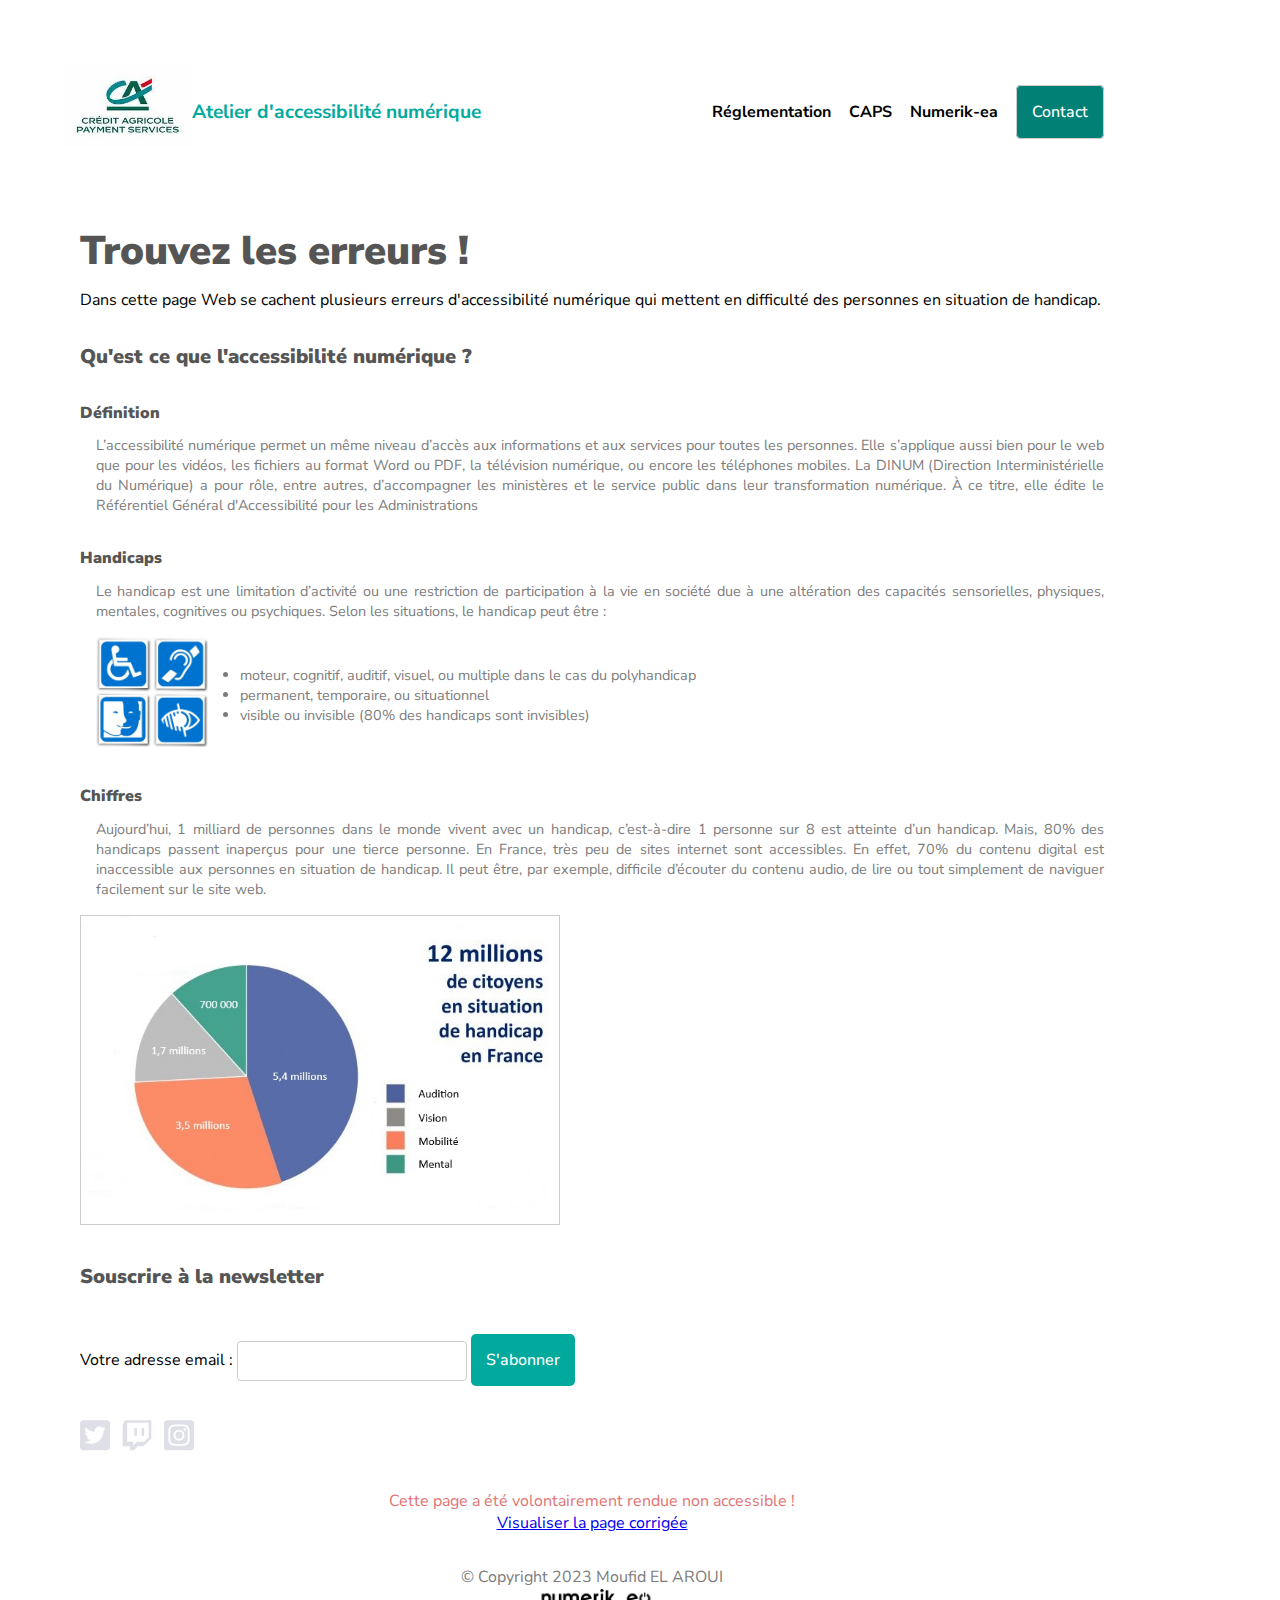
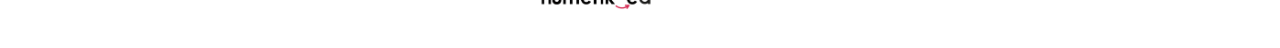
==== index.html @ 07b64322 "test page" ====
<!DOCTYPE html>
<html lang="fr">

<head>
    <meta charset="UTF-8">
    <meta http-equiv="X-UA-Compatible" content="IE=edge">
    <meta name="viewport" content="width=device-width, initial-scale=1.0">

    <!-- **********CSS*********** -->
    <link rel="stylesheet" href="./assets/css/style.css ">

    <title>???</title>
</head>


<!-- ***********BODY*********** -->

<body>
    <!-- ***********HEADER********** -->
    <div class="header">
        <div class="header-logo">
            <a href="index.html"><img class="icon" src="./assets/img/téléchargement.jpeg">
                <div class="club-name">Atelier d'accessibilité numérique</div>
            </a>

        </div>
        <div class="nav">
            <div class="ul">
                <li><a href="#">Réglementation</a></li>
                <li><a href="#">CAPS</a></li>
                <li><a href="#">Numerik-ea</a></li>
                <li><a href="#">Contact</a></li>
            </div>
        </div>
        <div id="mobile-nav-btn" class="mobile-nav-btn">
            <img src="https://upload.wikimedia.org/wikipedia/commons/b/b2/Hamburger_icon.svg">
        </div>
    </div>

    <div id="mobile-nav">
        <div class="nav">
            <div class="ul">
                <li><a href="#">Réglementation</a></li>
                <li><a href="#">CAPS</a></li>
                <li><a href="#">Numerik-ea</a></li>
                <li><a href="#">Contact</a></li>
            </div>
        </div>
    </div>

    <div class="main">
        <div class="home">
            <div class="section">
                <p class="h1">Trouvez les erreurs !</p>
                <p>Dans cette page Web se cachent plusieurs erreurs d'accessibilité numérique qui mettent en difficulté
                    des personnes en situation de handicap.</p>
                <p class="h2">Qu'est ce que l'accessibilité numérique ?</p>
                <p class="h3">Définition</p>
                <p class="bullet">L’accessibilité numérique permet un même niveau d’accès aux informations et aux
                    services pour toutes les personnes. Elle s’applique aussi bien pour le web que pour les vidéos, les
                    fichiers au format Word ou PDF, la télévision numérique, ou encore les téléphones mobiles. La DINUM
                    (Direction Interministérielle du Numérique) a pour rôle, entre autres, d’accompagner les ministères
                    et le service public dans leur transformation numérique. À ce titre, elle édite le <a
                        href="https://accessibilite.numerique.gouv.fr/">Référentiel Général d'Accessibilité pour les
                        Administrations</a></p>
                <p class="h3">Handicaps</p>
                <p class="bullet">Le handicap est une limitation d’activité ou une restriction de participation à la vie
                    en société due à une altération des capacités sensorielles, physiques, mentales, cognitives ou
                    psychiques. Selon les situations, le handicap peut être :</p>
                <div class="imgdeco">
                    <div class="deco"><img src="./assets/img/handicap-1173331_1280.jpg"></div>
                    <div class="ul2">
                        <li>moteur, cognitif, auditif, visuel, ou multiple dans le cas du polyhandicap</li>
                        <li>permanent, temporaire, ou situationnel</li>
                        <li>visible ou invisible (80% des handicaps sont invisibles)</li>
                    </div>
                </div>
                <p class="h3">Chiffres</p>
                <p class="bullet">Aujourd’hui, 1 milliard de personnes dans le monde vivent avec un handicap,
                    c’est-à-dire 1 personne sur 8 est atteinte d’un handicap. Mais, 80% des handicaps passent inaperçus
                    pour une tierce personne.
                    En France, très peu de sites internet sont accessibles. En effet, 70% du contenu digital est
                    inaccessible aux personnes en situation de handicap. Il peut être, par exemple, difficile d’écouter
                    du contenu audio, de lire ou tout simplement de naviguer facilement sur le site web. </p>
                    <div class="stats">
                        <img src="./assets/img/1637050311523_NC.jpg" alt="infographie">
                    </div>
                <p class="h2">Souscrire à la newsletter</p>
                <form>
                    <div class="form-group">
                        <label class="label">Votre adresse email : </label>
                        <input type="email">
                        <button  type="submit" tabindex="1">S'abonner</button>
                    </div>
                </form>
                <div class="social">
                    <div class="ul">
                        <li><a href="#"><svg xmlns="http://www.w3.org/2000/svg" viewBox="0 0 448 512">
                                    <path
                                        d="M400 32H48C21.5 32 0 53.5 0 80v352c0 26.5 21.5 48 48 48h352c26.5 0 48-21.5 48-48V80c0-26.5-21.5-48-48-48zm-48.9 158.8c.2 2.8.2 5.7.2 8.5 0 86.7-66 186.6-186.6 186.6-37.2 0-71.7-10.8-100.7-29.4 5.3.6 10.4.8 15.8.8 30.7 0 58.9-10.4 81.4-28-28.8-.6-53-19.5-61.3-45.5 10.1 1.5 19.2 1.5 29.6-1.2-30-6.1-52.5-32.5-52.5-64.4v-.8c8.7 4.9 18.9 7.9 29.6 8.3a65.447 65.447 0 0 1-29.2-54.6c0-12.2 3.2-23.4 8.9-33.1 32.3 39.8 80.8 65.8 135.2 68.6-9.3-44.5 24-80.6 64-80.6 18.9 0 35.9 7.9 47.9 20.7 14.8-2.8 29-8.3 41.6-15.8-4.9 15.2-15.2 28-28.8 36.1 13.2-1.4 26-5.1 37.8-10.2-8.9 13.1-20.1 24.7-32.9 34z" />
                                </svg></a></li>

                        <li><a href="#"><svg xmlns="http://www.w3.org/2000/svg" viewBox="0 0 448 512">
                                    <path
                                        d="M40.1 32L10 108.9v314.3h107V480h60.2l56.8-56.8h87l117-117V32H40.1zm357.8 254.1L331 353H224l-56.8 56.8V353H76.9V72.1h321v214zM331 149v116.9h-40.1V149H331zm-107 0v116.9h-40.1V149H224z" />
                                </svg>
                            </a></li>
                        <li><a href="#"><svg xmlns="http://www.w3.org/2000/svg" data-prefix="fab"
                                    data-icon="instagram-square" class="svg-inline--fa fa-instagram-square fa-w-14"
                                    viewBox="0 0 448 512">
                                    <path
                                        d="M224,202.66A53.34,53.34,0,1,0,277.36,256,53.38,53.38,0,0,0,224,202.66Zm124.71-41a54,54,0,0,0-30.41-30.41c-21-8.29-71-6.43-94.3-6.43s-73.25-1.93-94.31,6.43a54,54,0,0,0-30.41,30.41c-8.28,21-6.43,71.05-6.43,94.33S91,329.26,99.32,350.33a54,54,0,0,0,30.41,30.41c21,8.29,71,6.43,94.31,6.43s73.24,1.93,94.3-6.43a54,54,0,0,0,30.41-30.41c8.35-21,6.43-71.05,6.43-94.33S357.1,182.74,348.75,161.67ZM224,338a82,82,0,1,1,82-82A81.9,81.9,0,0,1,224,338Zm85.38-148.3a19.14,19.14,0,1,1,19.13-19.14A19.1,19.1,0,0,1,309.42,189.74ZM400,32H48A48,48,0,0,0,0,80V432a48,48,0,0,0,48,48H400a48,48,0,0,0,48-48V80A48,48,0,0,0,400,32ZM382.88,322c-1.29,25.63-7.14,48.34-25.85,67s-41.4,24.63-67,25.85c-26.41,1.49-105.59,1.49-132,0-25.63-1.29-48.26-7.15-67-25.85s-24.63-41.42-25.85-67c-1.49-26.42-1.49-105.61,0-132,1.29-25.63,7.07-48.34,25.85-67s41.47-24.56,67-25.78c26.41-1.49,105.59-1.49,132,0,25.63,1.29,48.33,7.15,67,25.85s24.63,41.42,25.85,67.05C384.37,216.44,384.37,295.56,382.88,322Z" />
                                </svg></a></li>
                    </div>
                </div>
            </div>
        </div>
    </div>
    <div class="footer">

        <span class="fly">
            Cette page a été volontairement rendue non accessible !</span><br>
<a class="correction" href="./AccessiblePage.html">Visualiser la page corrigée</a>
        <div>
            <div class="copyright">© Copyright 2023 Moufid EL AROUI <br><img src="./assets/img/téléchargement.png"
                    alt=""></div>
        </div>
    </div>

    <!-- **********JAVASCRIPT*********** -->
    <script src="./assets/js/main.js"></script>
</body>

</html>
---- assets/css/style.css ----
@import url("https://fonts.googleapis.com/css2?family=Nunito+Sans:wght@200;300;400;600;700;800&display=swap");
* {
  margin: 0;
  padding: 0;
  font-family: "Nunito Sans", sans-serif;
  box-sizing: border-box;
}

body {
  background-color: #ffffff;
  width: 90%;
  margin: 1rem 2rem 2rem 1rem;
}
body .sr-only {
  border: 0 !important;
  clip: rect(1px, 1px, 1px, 1px) !important;
  -webkit-clip-path: inset(50%) !important;
          clip-path: inset(50%) !important;
  height: 1px !important;
  overflow: hidden !important;
  padding: 0 !important;
  position: absolute !important;
  width: 1px !important;
  white-space: nowrap !important;
}
body .header {
  display: flex;
  justify-content: space-between;
  align-items: center;
  padding-top: 2rem;
}
body .header .nav {
  display: none;
}
body .header .header-logo {
  margin-left: -1rem;
}
body .header .header-logo .icon {
  max-width: 8rem;
  max-height: 8rem;
}
body .header .header-logo a {
  text-decoration: none;
  display: flex;
  align-items: center;
}
body .header .club-name {
  font-size: 1.2rem;
  font-weight: 700;
  color: #01aa9d;
}
body .header .club-nameC {
  color: #018076;
}
body #mobile-nav {
  background-color: #018076;
  margin: Opx auto;
  display: none;
}
body #mobile-nav .nav {
  width: 100%;
  padding: 20px 0px;
}
body #mobile-nav .nav .ul {
  list-style-type: none;
  display: flex;
  flex-direction: column;
  align-items: flex-start;
  justify-content: center;
  row-gap: 5px;
}
body #mobile-nav .nav .ul li {
  width: 100%;
  padding: 10px;
}
body #mobile-nav .nav .ul li a {
  display: block;
  text-decoration: none;
  color: #fff;
  font-weight: 700;
  text-align: center;
}
body #mobile-nav .nav .ul li a:hover {
  color: black;
}
body #mobile-nav.active {
  display: block;
}
body .mobile-nav-btn {
  cursor: pointer;
}
body .home .section {
  margin-top: 3rem;
}
body .home .section p.bullet {
  margin-top: 0.7rem;
  margin-left: 1rem;
  color: #7c7c7c;
  text-align: justify;
  font-size: 0.9rem;
}
body .home .section p.bullet a {
  color: #7c7c7c;
  text-decoration: none;
  outline: none;
}
body .home .section p.bullet .Clink {
  text-decoration: underline;
}
body .home .section p.Cbullet {
  color: black;
}
body .home .section p.Cbullet a {
  color: black;
}
body .home .section .imgdeco {
  margin-top: 1rem;
  display: flex;
  align-items: center;
  margin-left: 1rem;
}
body .home .section .imgdeco img {
  max-width: 7rem;
}
body .home .section .ul2 {
  margin-left: 2rem;
  font-size: 0.9rem;
  color: #7c7c7c;
}
body .home .section .Cul2 {
  color: black;
}
body .home .h1 {
  font-size: 40px;
  color: #555555;
  font-weight: 900;
  margin-bottom: 0.7rem;
}
body .home .h2 {
  font-size: 20px;
  color: #555555;
  font-weight: 900;
  margin-top: 2rem;
}
body .home .h3 {
  margin-top: 2rem;
  font-weight: 900;
  color: #555555;
}
body .home .stats img {
  width: 100%;
  margin-top: 1rem;
  border: 1px solid #cccccc;
}
body .home .stats .disclosure #toggleButton {
  background: #018076;
  color: #ffffff;
  padding: 15px;
  border: 0;
  border-radius: 5px;
  font-weight: 500;
  font-size: 1rem;
  margin-left: 1rem;
}
body .home .stats .disclosure #content {
  display: none;
  margin-top: 1rem;
  padding-left: 2rem;
  font-size: 0.9rem;
}
body .home .stats .disclosure #content ul {
  margin-left: 3rem;
  margin-top: 0.5rem;
}
body .home form .form-group {
  margin-top: 2rem;
}
body .home form .form-group .label {
  color: black;
}
body .home form .form-group input {
  background: #ffffff;
  padding: 10px 15px;
  width: 230px;
  border: 1px solid #cccccc;
  border-radius: 4px;
  margin-top: 0.75rem;
}
body .home form .form-group button {
  background: #01aa9d;
  color: #ffffff;
  padding: 15px;
  border: 0;
  border-radius: 5px;
  font-weight: 500;
  font-size: 1rem;
  margin-top: 0.75rem;
}
body .home form .Cform-group button {
  background: #018076;
}
body .home .social {
  margin-top: 2rem;
  display: flex;
  flex-direction: column;
  row-gap: 15px;
}
body .home .social .ul {
  list-style-type: none;
  display: flex;
  -moz-column-gap: 12px;
       column-gap: 12px;
  justify-content: left;
}
body .home .social .ul li a svg {
  width: 30px;
  fill: #dedfe7;
}
body .home .Csocial .ul li a svg {
  fill: black;
}
body .footer {
  text-align: center;
  margin-top: 2rem;
}
body .footer .fly {
  animation: 2s anim-lineUp ease-out infinite;
  color: #e27474;
}
body .footer .Cfly {
  animation: 0s;
  color: green;
}
body .footer .copyright {
  margin-right: auto;
  margin-left: auto;
  margin-top: 2rem;
  color: #7c7c7c;
}
body .footer .copyright img {
  max-width: 8rem;
  padding-left: 0.5rem;
  vertical-align: center;
}
body .footer .Ccopyright {
  color: black;
}
@keyframes anim-lineUp {
  0% {
    opacity: 0;
    transform: translateY(80%);
  }
  20% {
    opacity: 0;
  }
  50% {
    opacity: 1;
    transform: translateY(0%);
  }
  100% {
    opacity: 1;
    transform: translateY(0%);
  }
}

@media only screen and (min-width: 767px) {
  body {
    padding-left: 2rem;
    padding-right: 2rem;
  }
  body .header .nav {
    display: block;
  }
  body .header .nav .ul {
    list-style-type: none;
    display: flex;
    align-items: center;
    -moz-column-gap: 18px;
         column-gap: 18px;
  }
  body .header .nav .ul li a {
    text-decoration: none;
    color: black;
    font-weight: 700;
  }
  body .header .nav .ul li:last-of-type a {
    background: #018076;
    color: #ffffff;
    padding: 15px;
    border: 1px solid #cccccc;
    border-radius: 5px;
    font-weight: 500;
    font-size: 1rem;
  }
  body .home .section .stats img {
    max-width: 30rem;
  }
  body .mobile-nav-btn {
    display: none;
  }
}
@media only screen and (min-width: 1024px) {
  body {
    padding-left: 4rem;
    padding-right: 4rem;
  }
}/*# sourceMappingURL=style.css.map */
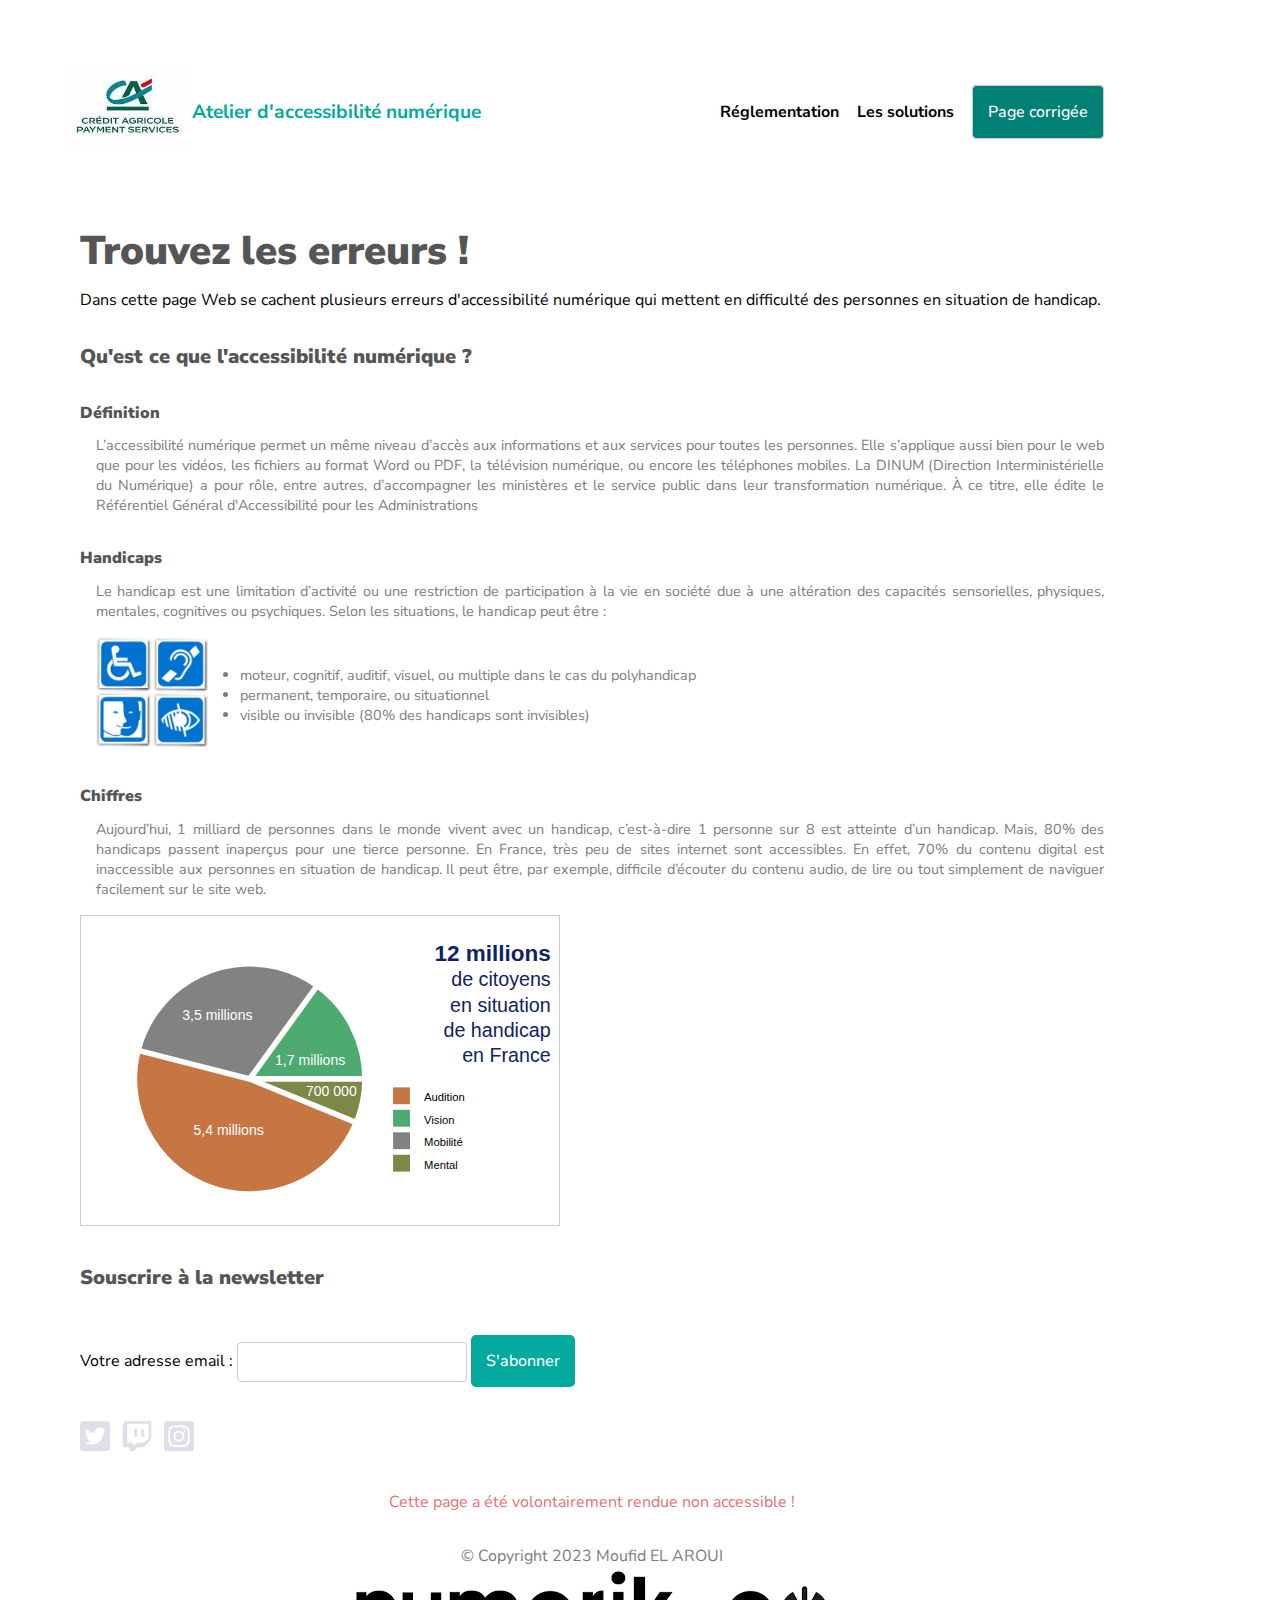
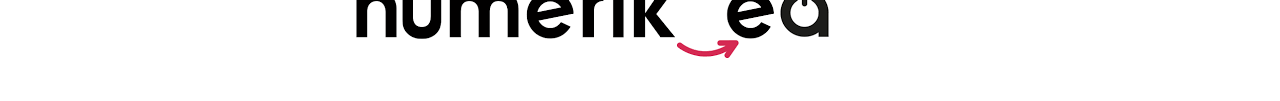
==== commit 197975d3: "Accentuation des problèmes de contraste sur le graphique" ====
--- a/index.html
+++ b/index.html
@@ -26,10 +26,9 @@
         </div>
         <div class="nav">
             <div class="ul">
-                <li><a href="#">Réglementation</a></li>
-                <li><a href="#">CAPS</a></li>
-                <li><a href="#">Numerik-ea</a></li>
-                <li><a href="#">Contact</a></li>
+                <li><a href="https://accessibilite.numerique.gouv.fr/obligations/">Réglementation</a></li>
+                <li><a href="./SolutionsPage.html">Les solutions</a></li>
+                <li><a href="./AccessiblePage.html">Page corrigée</a></li>
             </div>
         </div>
         <div id="mobile-nav-btn" class="mobile-nav-btn">
@@ -40,10 +39,9 @@
     <div id="mobile-nav">
         <div class="nav">
             <div class="ul">
-                <li><a href="#">Réglementation</a></li>
-                <li><a href="#">CAPS</a></li>
-                <li><a href="#">Numerik-ea</a></li>
-                <li><a href="#">Contact</a></li>
+                <li><a href="https://accessibilite.numerique.gouv.fr/obligations/">Réglementation</a></li>
+                <li><a href="./SolutionsPage.html">Les solutions</a></li>
+                <li><a href="./AccessiblePage.html">Page corrigée</a></li>
             </div>
         </div>
     </div>
@@ -83,7 +81,7 @@
                     inaccessible aux personnes en situation de handicap. Il peut être, par exemple, difficile d’écouter
                     du contenu audio, de lire ou tout simplement de naviguer facilement sur le site web. </p>
                     <div class="stats">
-                        <img src="./assets/img/1637050311523_NC.jpg" alt="infographie">
+                        <img src="./assets/img/graph_non-conforme.svg" alt="infographie">
                     </div>
                 <p class="h2">Souscrire à la newsletter</p>
                 <form>
@@ -120,10 +118,11 @@
 
         <span class="fly">
             Cette page a été volontairement rendue non accessible !</span><br>
-<a class="correction" href="./AccessiblePage.html">Visualiser la page corrigée</a>
+
         <div>
-            <div class="copyright">© Copyright 2023 Moufid EL AROUI <br><img src="./assets/img/téléchargement.png"
-                    alt=""></div>
+            <p class="copyright">© Copyright 2023 Moufid EL AROUI</p>
+            <a href="https://www.numerik-ea.fr/" class="numerikea"><img
+                    src="./assets/img/téléchargement.png"></a>
         </div>
     </div>
 
--- a/assets/css/style.css
+++ b/assets/css/style.css
@@ -8,6 +8,7 @@
 
 body {
   background-color: #ffffff;
+  color: black;
   width: 90%;
   margin: 1rem 2rem 2rem 1rem;
 }
@@ -23,6 +24,9 @@
   width: 1px !important;
   white-space: nowrap !important;
 }
+body .skiplink {
+  display: none;
+}
 body .header {
   display: flex;
   justify-content: space-between;
@@ -102,16 +106,19 @@
 body .home .section p.bullet a {
   color: #7c7c7c;
   text-decoration: none;
+}
+body .home .section p.bullet a:focus {
   outline: none;
 }
-body .home .section p.bullet .Clink {
+body .home .section p.Cbullet {
+  color: black;
+}
+body .home .section p.Cbullet a {
+  color: black;
   text-decoration: underline;
 }
-body .home .section p.Cbullet {
-  color: black;
-}
-body .home .section p.Cbullet a {
-  color: black;
+body .home .section p.Cbullet a:focus {
+  outline: 2px solid black;
 }
 body .home .section .imgdeco {
   margin-top: 1rem;
@@ -268,6 +275,37 @@
     padding-left: 2rem;
     padding-right: 2rem;
   }
+  body .skiplink {
+    display: block;
+  }
+  body .skiplink .nav__tier--1 {
+    list-style: none;
+  }
+  body .skiplink a:focus {
+    background-color: black;
+    color: white;
+    outline: 3px solid black;
+  }
+  body .skiplink .hide-text a {
+    position: absolute;
+    overflow: hidden;
+    clip: rect(0 0 0 0);
+    height: 1px;
+    width: 1px;
+    margin: -1px;
+    padding: 0;
+    border: 0;
+  }
+  body .skiplink .hide-text a:focus {
+    position: relative;
+    overflow: visible;
+    clip: auto;
+    height: auto;
+    width: 100%;
+    margin: 0;
+    padding: 0;
+    border: 0;
+  }
   body .header .nav {
     display: block;
   }
